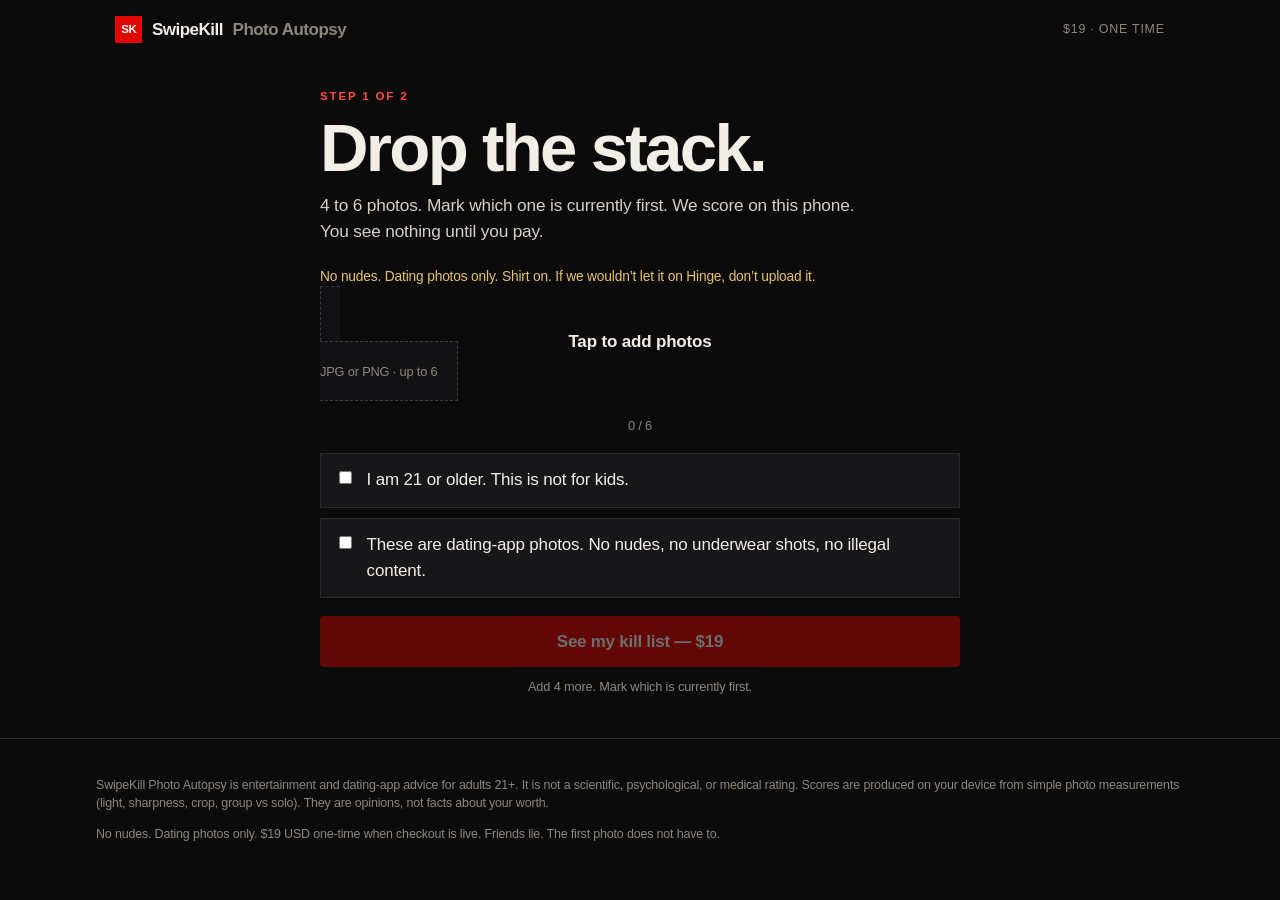
==== paywall.html @ 191dbb35 "Ship SwipeKill Photo Autopsy static site for GitHub Pages" ====
<!DOCTYPE html>
<html lang="en">
<head>
  <meta charset="utf-8" />
  <meta name="viewport" content="width=device-width, initial-scale=1" />
  <title>Unlock — SwipeKill Photo Autopsy</title>
  <link rel="icon" href="favicon.svg" type="image/svg+xml" />
  <link rel="stylesheet" href="css/styles.css?v=20260821e" />
</head>
<body>
  <header class="site-header">
    <a class="brand" href="index.html"><span class="brand-mark">SK</span> SwipeKill <em>Photo Autopsy</em></a>
    <div class="header-meta">$19 · one time</div>
  </header>
  <main id="main" class="hero">
    <div class="wrap">
      <div class="lock">Scores locked</div>
      <h1>Your kill list is ready.</h1>
      <p class="lede">We already ran the autopsy on your phone. The ranks, the KILL stamp, and the three fixes stay sealed until $19 clears.</p>

      <div class="locked-list" id="locked"></div>

      <div class="pay-box">
        <div class="kicker">Photo Autopsy</div>
        <div class="price-amt">$19<span class="price-unit"> USD one-time</span></div>
        <p>No account. No subscription. Stripe receipt email when checkout is live.</p>
        <button class="btn btn-block" id="pay" type="button">Pay $19 — unlock the report</button>
        <p class="checkout-fail" id="fail">Checkout isn’t live. The payment link has not been set. This is not a successful payment.</p>
        <span class="btn-note">Hard paywall. Friends don’t get a free peek either.</span>
      </div>
    </div>
  </main>
  <footer class="site-footer">
    <div class="wrap-wide">
      <p>SwipeKill Photo Autopsy is entertainment and dating-app advice for adults 21+. It is not a scientific, psychological, or medical rating. Scores are produced on your device from simple photo measurements (light, sharpness, crop, group vs solo). They are opinions, not facts about your worth.</p>
      <p>No nudes. Dating photos only. $19 USD one-time when checkout is live. Friends lie. The first photo does not have to.</p>
    </div>
  </footer>
  <script src="js/config.js?v=20260821e"></script>
  <script src="js/store.js?v=20260821e"></script>
  <script src="js/paywall.js?v=20260821e"></script>
</body>
</html>
---- css/styles.css ----
/* SwipeKill — dark, blunt, one red. Mobile-first. */

:root {
  --bg: #0b0b0c;
  --bg-2: #121214;
  --card: #17171a;
  --ink: #f3eee6;
  --muted: #8d877e;
  --line: #2a2a2e;
  --red: #e10600;
  --red-ink: #ff4d3d;
  --gold: #e8c36a;
  --ok: #9ad3b0;
  --shadow: 0 18px 50px rgba(0,0,0,0.45);
  --font: "Helvetica Neue", Helvetica, Arial, ui-sans-serif, system-ui, sans-serif;
  --display: "Arial Black", "Helvetica Neue", "Franklin Gothic Medium", Impact, sans-serif;
  --max: 40rem;
  --wide: 68rem;
}

*, *::before, *::after { box-sizing: border-box; }
html { -webkit-text-size-adjust: 100%; }
html, body { margin: 0; background: var(--bg); color: var(--ink); }
body {
  font-family: var(--font);
  font-size: 17px;
  line-height: 1.5;
  min-height: 100vh;
  letter-spacing: -0.01em;
}

a { color: var(--gold); }
button, input { font: inherit; color: inherit; }

.skip { position: absolute; left: -999px; }
.skip:focus { left: 1rem; top: 1rem; background: #000; padding: .5rem 1rem; z-index: 9; }

.site-header {
  display: flex;
  align-items: center;
  justify-content: space-between;
  padding: 1rem 1.2rem;
  max-width: var(--wide);
  margin: 0 auto;
}
.brand {
  display: flex;
  align-items: center;
  gap: 0.6rem;
  text-decoration: none;
  color: inherit;
  font-weight: 800;
  letter-spacing: -0.03em;
}
.brand-mark {
  width: 1.7rem;
  height: 1.7rem;
  background: var(--red);
  color: #fff;
  display: grid;
  place-items: center;
  font-size: 0.72rem;
  font-weight: 900;
}
.brand em { font-style: normal; color: var(--muted); font-weight: 600; }
.header-meta { color: var(--muted); font-size: 0.78rem; letter-spacing: 0.06em; text-transform: uppercase; }

.wrap { width: min(100% - 2.2rem, var(--max)); margin: 0 auto; }
.wrap-wide { width: min(100% - 2.2rem, var(--wide)); margin: 0 auto; }

h1, h2, h3 {
  font-family: var(--display);
  font-weight: 900;
  letter-spacing: -0.04em;
  line-height: 0.95;
  margin: 0 0 0.8rem;
  text-wrap: balance;
}
h1 { font-size: clamp(2.3rem, 10vw, 4.2rem); }
h2 { font-size: clamp(1.6rem, 5vw, 2.2rem); }
h1 span { color: var(--red-ink); }

.lede {
  font-size: 1.08rem;
  color: #d5cfc5;
  margin: 0 0 1.4rem;
  max-width: 34rem;
}
.kicker {
  display: inline-block;
  color: var(--red-ink);
  font-size: 0.72rem;
  font-weight: 800;
  letter-spacing: 0.16em;
  text-transform: uppercase;
  margin-bottom: 0.7rem;
}

.btn {
  display: inline-flex;
  align-items: center;
  justify-content: center;
  min-height: 3.2rem;
  padding: 0.75rem 1.3rem;
  border: 0;
  background: var(--red);
  color: #fff;
  font-weight: 800;
  letter-spacing: -0.015em;
  text-decoration: none;
  cursor: pointer;
  border-radius: 4px;
}
.btn:hover { filter: brightness(1.08); }
.btn-ghost {
  background: transparent;
  border: 1px solid var(--line);
  color: var(--ink);
}
.btn-gold { background: var(--gold); color: #111; }
.btn-block { width: 100%; }
.btn[disabled] { opacity: 0.4; cursor: not-allowed; filter: none; }
.btn-note { display: block; margin-top: 0.65rem; color: var(--muted); font-size: 0.8rem; text-align: center; }

.hero { padding: 1.4rem 0 2.6rem; }
.hero-grid { display: grid; gap: 2rem; }
@media (min-width: 880px) {
  .hero-grid {
    grid-template-columns: 1.15fr .85fr;
    align-items: center;
    gap: 3rem;
  }
}

.stack {
  position: relative;
  height: 22rem;
}
.polaroid {
  position: absolute;
  width: 11.2rem;
  height: 14.2rem;
  background: #1c1c1f;
  border: 1px solid var(--line);
  box-shadow: var(--shadow);
  padding: 0.45rem 0.45rem 1.6rem;
}
.polaroid i {
  display: block;
  height: 11.2rem;
  background: linear-gradient(160deg, #2a2a30, #141416);
}
.polaroid b {
  display: block;
  margin-top: 0.35rem;
  font-size: 0.68rem;
  letter-spacing: 0.12em;
  text-transform: uppercase;
  color: var(--muted);
}
.p1 { left: 18%; top: 8%; transform: rotate(-8deg); z-index: 3; }
.p2 { left: 38%; top: 18%; transform: rotate(6deg); z-index: 2; }
.p3 { left: 8%; top: 28%; transform: rotate(3deg); z-index: 1; }
.stamp {
  position: absolute;
  right: -0.6rem;
  top: 1.4rem;
  z-index: 5;
  border: 3px solid var(--red);
  color: var(--red);
  font-family: var(--display);
  font-size: 1.4rem;
  letter-spacing: 0.08em;
  padding: 0.15rem 0.45rem;
  transform: rotate(12deg);
  background: rgba(11,11,12,0.55);
}

.trust {
  display: flex;
  flex-wrap: wrap;
  gap: 0.5rem 1.1rem;
  margin-top: 1.1rem;
  color: var(--muted);
  font-size: 0.84rem;
}
.trust span::before {
  content: "▸ ";
  color: var(--red-ink);
}

section.band {
  border-top: 1px solid var(--line);
  padding: 2.4rem 0;
}
.who p { color: #d5cfc5; font-size: 1.05rem; }

.facts {
  display: grid;
  gap: 0.8rem;
  margin: 1.2rem 0 0;
  padding: 0;
  list-style: none;
}
.facts li {
  background: var(--card);
  border: 1px solid var(--line);
  padding: 1rem 1.05rem;
}
.facts strong { display: block; font-size: 1.02rem; margin-bottom: 0.2rem; }

.price-card {
  background: #140e0e;
  border: 1px solid #3a1512;
  padding: 1.5rem 1.25rem 1.6rem;
}
.price-amt {
  font-family: var(--display);
  font-size: 3.2rem;
  letter-spacing: 0;
  line-height: 1;
  margin: 0.3rem 0 0.4rem;
}
.price-amt small {
  display: inline-block;
  margin-left: 0.55rem;
  font-size: 0.95rem;
  font-weight: 600;
  font-style: normal;
  font-family: var(--font);
  letter-spacing: 0.02em;
  color: var(--muted);
  vertical-align: middle;
  white-space: nowrap;
}

.objections dt { font-weight: 800; margin: 1rem 0 0.25rem; }
.objections dd { margin: 0; color: var(--muted); }

/* Upload */
.drop {
  border: 1px dashed #3a3a40;
  background: var(--bg-2);
  padding: 1.2rem;
  text-align: center;
  cursor: pointer;
}
.drop strong { display: block; margin-bottom: 0.25rem; }
.thumbs {
  display: grid;
  grid-template-columns: repeat(3, 1fr);
  gap: 0.55rem;
  margin: 1rem 0;
}
@media (min-width: 640px) { .thumbs { grid-template-columns: repeat(6, 1fr); } }
.thumb {
  position: relative;
  aspect-ratio: 3/4;
  background: #111;
  border: 1px solid var(--line);
  overflow: hidden;
}
.thumb img { width: 100%; height: 100%; object-fit: cover; display: block; }
.thumb .x {
  position: absolute;
  top: 0.25rem;
  right: 0.25rem;
  width: 1.5rem;
  height: 1.5rem;
  border: 0;
  background: #000;
  color: #fff;
  cursor: pointer;
  font-weight: 800;
}
.thumb label.first-flag {
  position: absolute;
  left: 0; right: 0; bottom: 0;
  background: rgba(0,0,0,0.72);
  font-size: 0.62rem;
  letter-spacing: 0.04em;
  text-transform: uppercase;
  padding: 0.35rem 0.3rem;
  display: flex;
  gap: 0.25rem;
  align-items: center;
  color: #ddd;
}
.thumb.is-first { outline: 2px solid var(--gold); }
.gates { display: grid; gap: 0.65rem; margin: 1.1rem 0; }
.gate {
  display: flex;
  gap: 0.7rem;
  align-items: flex-start;
  background: var(--card);
  border: 1px solid var(--line);
  padding: 0.85rem 0.9rem;
  cursor: pointer;
}
.gate input { margin-top: 0.2rem; accent-color: var(--red); }

.warn-nudes {
  color: var(--gold);
  font-size: 0.86rem;
  margin: 0.4rem 0 1rem;
}

/* Paywall */
.lock {
  color: var(--red-ink);
  font-size: 0.72rem;
  font-weight: 800;
  letter-spacing: 0.16em;
  text-transform: uppercase;
}
.locked-list { display: grid; gap: 0.55rem; margin: 1.2rem 0 1.5rem; }
.locked-row {
  display: flex;
  align-items: center;
  gap: 0.75rem;
  background: var(--card);
  border: 1px solid var(--line);
  padding: 0.7rem;
}
.locked-row .ph {
  width: 3.2rem;
  height: 4.1rem;
  object-fit: cover;
  filter: blur(7px) saturate(0.6);
  background: #222;
}
.locked-row .bars { flex: 1; filter: blur(5px); user-select: none; }
.bar { height: 7px; background: #2a2a2e; margin: 0.28rem 0; }
.bar i { display: block; height: 100%; background: #555; width: 60%; }
.pay-box {
  background: #140e0e;
  border: 1px solid #3a1512;
  padding: 1.35rem 1.2rem 1.4rem;
}
.checkout-fail {
  display: none;
  margin-top: 0.8rem;
  color: var(--gold);
  font-size: 0.88rem;
}
.checkout-fail.is-on { display: block; }

/* Report */
.banner-kill, .banner-first {
  padding: 1.2rem 1.15rem 1.25rem;
  margin: 1rem 0 1.3rem;
  border: 1px solid var(--line);
}
.banner-kill { background: #1a0b0b; border-color: #4a1410; }
.banner-first { background: #16140d; border-color: #3d3420; }
.badge {
  display: inline-block;
  font-family: var(--display);
  letter-spacing: 0.08em;
  font-size: 0.85rem;
  padding: 0.15rem 0.4rem;
  margin-bottom: 0.45rem;
}
.badge-kill { background: var(--red); color: #fff; }
.badge-first { background: var(--gold); color: #111; }
.badge-bury { background: #2a2a2e; color: #bbb; }

.rank { display: grid; gap: 0.8rem; }
.rank-card {
  display: grid;
  grid-template-columns: 5.4rem 1fr;
  gap: 0.85rem;
  background: var(--card);
  border: 1px solid var(--line);
  padding: 0.7rem;
}
.rank-card img { width: 5.4rem; height: 7rem; object-fit: cover; background: #111; }
.scores { display: grid; gap: 0.35rem; font-size: 0.78rem; color: var(--muted); }
.score-row { display: grid; grid-template-columns: 7.2rem 1fr 1.6rem; gap: 0.4rem; align-items: center; }
.score-row b { color: var(--ink); font-size: 0.85rem; text-align: right; }
.meter { height: 6px; background: #2a2a2e; }
.meter i { display: block; height: 100%; background: #cfc7bb; }
.meter.bad i { background: var(--red); }
.meter.good i { background: var(--ok); }
.slot { font-size: 0.7rem; letter-spacing: 0.1em; text-transform: uppercase; color: var(--muted); }

.fixes { display: grid; gap: 0.75rem; margin-top: 0.8rem; }
.fix {
  background: var(--card);
  border: 1px solid var(--line);
  padding: 1rem 1.05rem;
}
.fix h3 { font-size: 1.15rem; margin-bottom: 0.35rem; }
.fix p { margin: 0; color: #d5cfc5; font-size: 0.95rem; }

.site-footer {
  border-top: 1px solid var(--line);
  padding: 1.5rem 1.2rem 2.4rem;
  color: var(--muted);
  font-size: 0.78rem;
  line-height: 1.5;
}
.hidden { display: none !important; }

@media (prefers-reduced-motion: reduce) {
  * { transition: none !important; }
}

.tiny { font-size: 0.8rem; }
.muted { color: var(--muted); }

.price-unit, .price-amt small {
  display: inline-block;
  margin-left: 0.55rem;
  font-size: 0.95rem;
  font-weight: 600;
  font-family: var(--font);
  letter-spacing: 0.02em;
  color: var(--muted);
  white-space: nowrap;
}
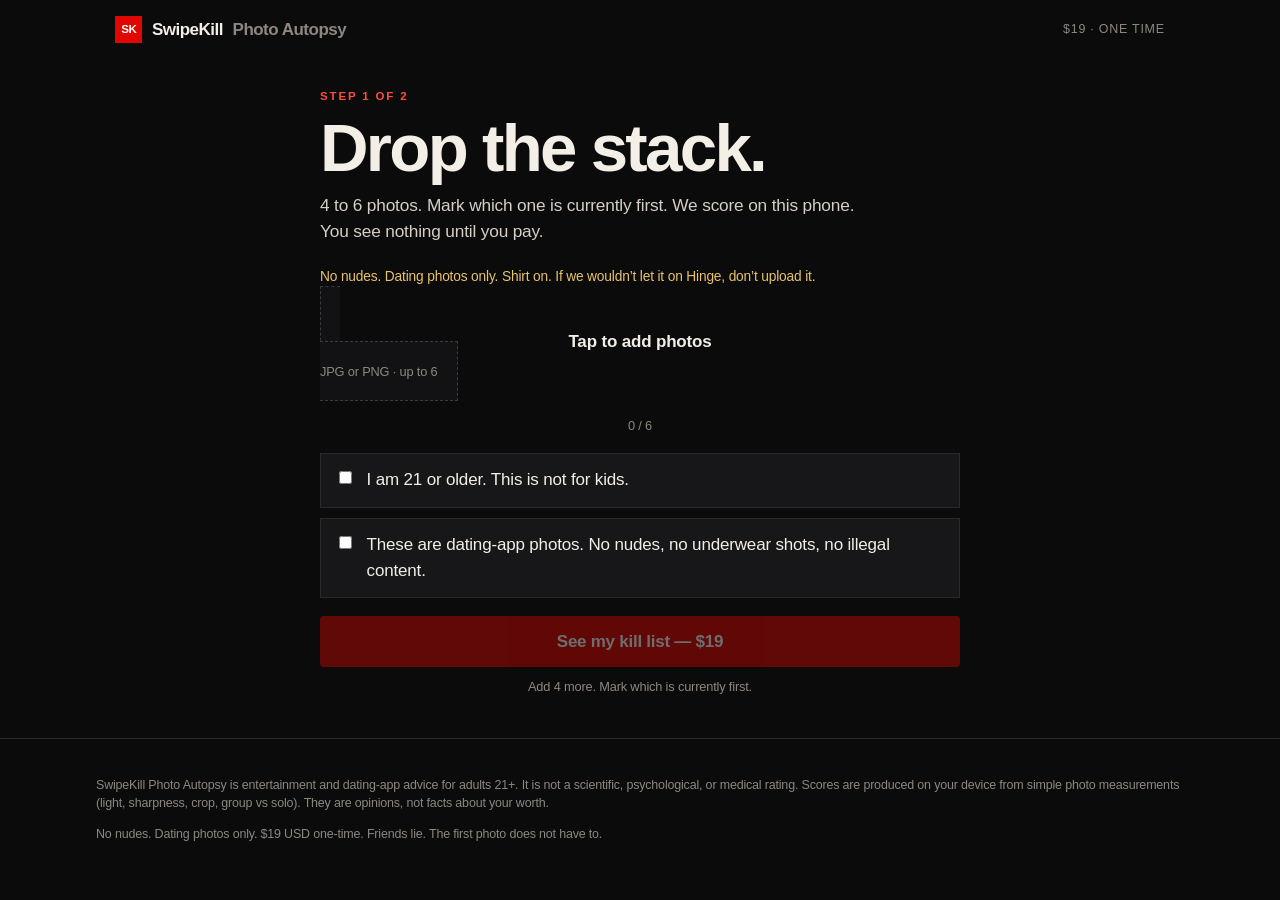
==== commit 3f09f477: "Polish live offer: OG share image, paid checkout copy, clearer unlock Add a 1200x630 share image, pr" ====
--- a/paywall.html
+++ b/paywall.html
@@ -3,9 +3,16 @@
 <head>
   <meta charset="utf-8" />
   <meta name="viewport" content="width=device-width, initial-scale=1" />
+  <meta name="description" content="Your SwipeKill kill list is ready. Unlock ranks, KILL stamp, and three fixes for $19 one-time." />
+  <meta name="robots" content="noindex,follow" />
   <title>Unlock — SwipeKill Photo Autopsy</title>
+  <meta property="og:image" content="https://jayjasmine.github.io/swipekill/assets/og-share.png" />
+  <meta property="og:image:width" content="1200" />
+  <meta property="og:image:height" content="630" />
+  <meta name="twitter:card" content="summary_large_image" />
+  <meta name="twitter:image" content="https://jayjasmine.github.io/swipekill/assets/og-share.png" />
   <link rel="icon" href="favicon.svg" type="image/svg+xml" />
-  <link rel="stylesheet" href="css/styles.css?v=20260821e" />
+  <link rel="stylesheet" href="css/styles.css?v=20260917a" />
 </head>
 <body>
   <header class="site-header">
@@ -23,7 +30,7 @@
       <div class="pay-box">
         <div class="kicker">Photo Autopsy</div>
         <div class="price-amt">$19<span class="price-unit"> USD one-time</span></div>
-        <p>No account. No subscription. Stripe receipt email when checkout is live.</p>
+        <p>No account. No subscription. Stripe receipt email after you pay.</p>
         <button class="btn btn-block" id="pay" type="button">Pay $19 — unlock the report</button>
         <p class="checkout-fail" id="fail">Checkout isn’t live. The payment link has not been set. This is not a successful payment.</p>
         <span class="btn-note">Hard paywall. Friends don’t get a free peek either.</span>
@@ -33,11 +40,11 @@
   <footer class="site-footer">
     <div class="wrap-wide">
       <p>SwipeKill Photo Autopsy is entertainment and dating-app advice for adults 21+. It is not a scientific, psychological, or medical rating. Scores are produced on your device from simple photo measurements (light, sharpness, crop, group vs solo). They are opinions, not facts about your worth.</p>
-      <p>No nudes. Dating photos only. $19 USD one-time when checkout is live. Friends lie. The first photo does not have to.</p>
+      <p>No nudes. Dating photos only. $19 USD one-time. Friends lie. The first photo does not have to.</p>
     </div>
   </footer>
-  <script src="js/config.js?v=20260821e"></script>
-  <script src="js/store.js?v=20260821e"></script>
-  <script src="js/paywall.js?v=20260821e"></script>
+  <script src="js/config.js?v=20260917a"></script>
+  <script src="js/store.js?v=20260917a"></script>
+  <script src="js/paywall.js?v=20260917a"></script>
 </body>
 </html>
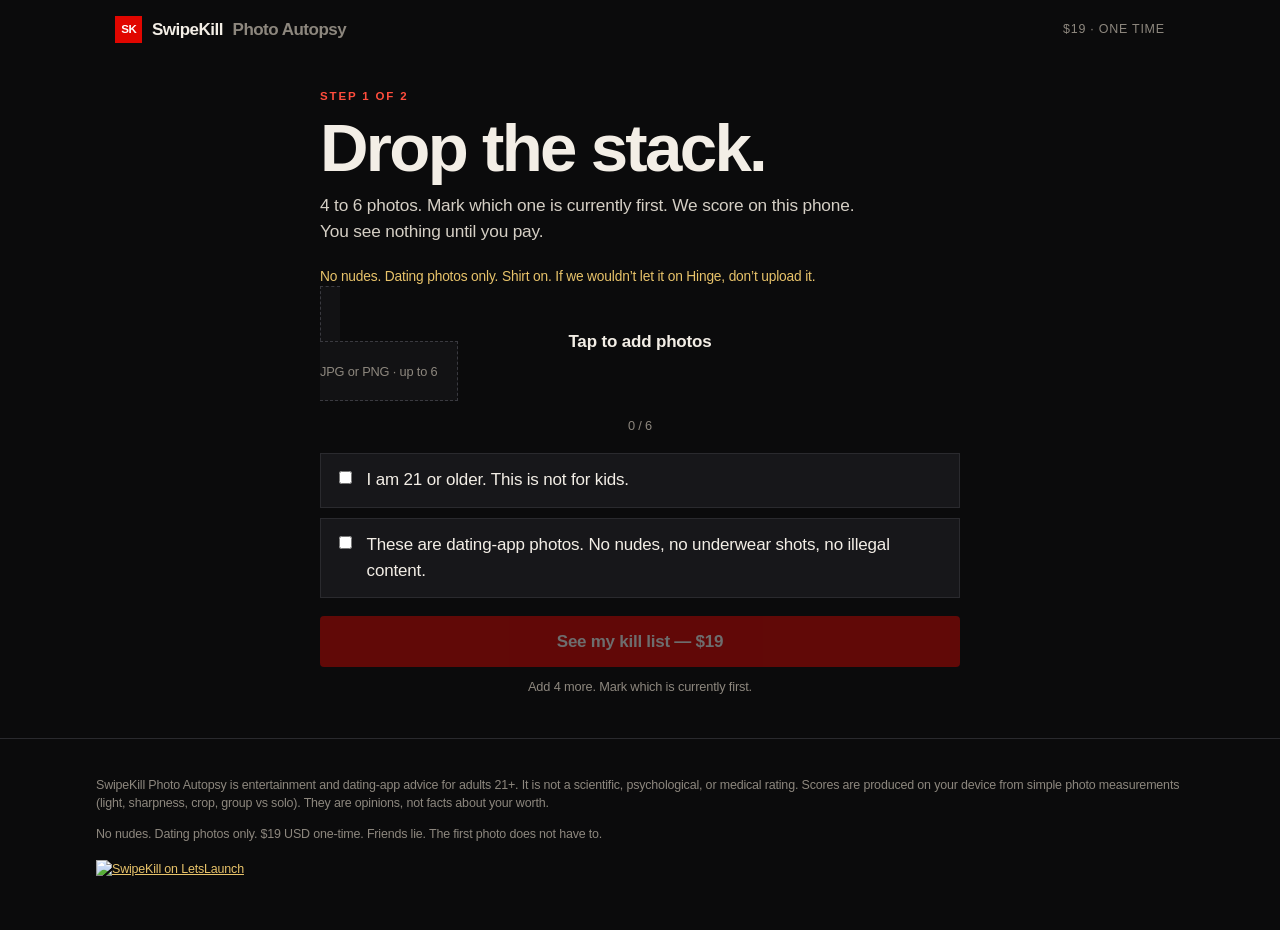
==== commit 18079321: "Add LetsLaunch reciprocal badge to unlock listing Footer badge links to https://letslaunch.today/pro" ====
--- a/paywall.html
+++ b/paywall.html
@@ -12,7 +12,7 @@
   <meta name="twitter:card" content="summary_large_image" />
   <meta name="twitter:image" content="https://jayjasmine.github.io/swipekill/assets/og-share.png" />
   <link rel="icon" href="favicon.svg" type="image/svg+xml" />
-  <link rel="stylesheet" href="css/styles.css?v=20260917a" />
+  <link rel="stylesheet" href="css/styles.css?v=20260921a" />
 </head>
 <body>
   <header class="site-header">
@@ -32,7 +32,12 @@
         <div class="price-amt">$19<span class="price-unit"> USD one-time</span></div>
         <p>No account. No subscription. Stripe receipt email after you pay.</p>
         <button class="btn btn-block" id="pay" type="button">Pay $19 — unlock the report</button>
+        <div class="after-pay" id="after-pay">
+          <p>Finish payment on Stripe. When it shows paid, tap Unlock my report.</p>
+          <a class="btn btn-block" id="unlock-report" href="success.html">Unlock my report</a>
+        </div>
         <p class="checkout-fail" id="fail">Checkout isn’t live. The payment link has not been set. This is not a successful payment.</p>
+        <a class="already-paid" id="already-paid" href="success.html">Already paid? Unlock my report</a>
         <span class="btn-note">Hard paywall. Friends don’t get a free peek either.</span>
       </div>
     </div>
@@ -41,10 +46,16 @@
     <div class="wrap-wide">
       <p>SwipeKill Photo Autopsy is entertainment and dating-app advice for adults 21+. It is not a scientific, psychological, or medical rating. Scores are produced on your device from simple photo measurements (light, sharpness, crop, group vs solo). They are opinions, not facts about your worth.</p>
       <p>No nudes. Dating photos only. $19 USD one-time. Friends lie. The first photo does not have to.</p>
+
+      <p class="dir-badges" style="margin-top:1rem">
+        <a href="https://letslaunch.today/product/swipekill" target="_blank" rel="noopener">
+          <img src="https://letslaunch.today/badge/swipekill.svg" alt="SwipeKill on LetsLaunch" width="250" height="54" />
+        </a>
+      </p>
     </div>
   </footer>
-  <script src="js/config.js?v=20260917a"></script>
-  <script src="js/store.js?v=20260917a"></script>
-  <script src="js/paywall.js?v=20260917a"></script>
+  <script src="js/config.js?v=20260921a"></script>
+  <script src="js/store.js?v=20260921a"></script>
+  <script src="js/paywall.js?v=20260921a"></script>
 </body>
 </html>
--- a/css/styles.css
+++ b/css/styles.css
@@ -344,6 +344,26 @@
   font-size: 0.88rem;
 }
 .checkout-fail.is-on { display: block; }
+.after-pay {
+  display: none;
+  margin-top: 1rem;
+  padding-top: 1rem;
+  border-top: 1px solid #3a1512;
+}
+.after-pay.is-on { display: block; }
+.after-pay p {
+  margin: 0 0 0.85rem;
+  color: #d5cfc5;
+  font-size: 0.95rem;
+}
+.already-paid {
+  display: block;
+  margin-top: 0.85rem;
+  text-align: center;
+  font-size: 0.8rem;
+  color: var(--muted);
+}
+.already-paid:hover { color: var(--ink); }
 
 /* Report */
 .banner-kill, .banner-first {
@@ -409,6 +429,86 @@
 .tiny { font-size: 0.8rem; }
 .muted { color: var(--muted); }
 
+/* Free tips strip (home) + article pages */
+.tip-grid {
+  display: grid;
+  gap: 0.8rem;
+  margin-top: 1.2rem;
+}
+@media (min-width: 720px) {
+  .tip-grid { grid-template-columns: repeat(3, 1fr); }
+}
+.tip-card {
+  display: block;
+  background: var(--card);
+  border: 1px solid var(--line);
+  padding: 1.05rem 1.05rem 1.15rem;
+  text-decoration: none;
+  color: inherit;
+}
+.tip-card:hover { border-color: #44444c; }
+.tip-card strong {
+  display: block;
+  font-size: 1.05rem;
+  margin-bottom: 0.4rem;
+  letter-spacing: -0.025em;
+  line-height: 1.2;
+}
+.tip-card span {
+  display: block;
+  color: var(--muted);
+  font-size: 0.88rem;
+}
+.tip-card i {
+  display: block;
+  margin-top: 0.75rem;
+  color: var(--gold);
+  font-style: normal;
+  font-size: 0.78rem;
+  font-weight: 700;
+}
+
+.crumbs {
+  font-size: 0.78rem;
+  color: var(--muted);
+  margin: 0 0 1rem;
+}
+.crumbs a { color: var(--muted); text-decoration: none; }
+.crumbs a:hover { color: var(--ink); }
+
+.article p {
+  color: #d5cfc5;
+  margin: 0 0 1rem;
+}
+.article h2 { margin-top: 1.8rem; }
+
+.related {
+  display: grid;
+  gap: 0.55rem;
+  margin-top: 1rem;
+  padding: 0;
+  list-style: none;
+}
+.related a {
+  color: var(--gold);
+  text-decoration: none;
+  font-size: 0.95rem;
+}
+.related a:hover { text-decoration: underline; }
+
+.footer-nav {
+  display: flex;
+  flex-wrap: wrap;
+  gap: 0.45rem 1.15rem;
+  margin: 0 0 1rem;
+}
+.footer-nav a {
+  color: var(--muted);
+  text-decoration: none;
+  font-weight: 600;
+}
+.footer-nav a:hover { color: var(--ink); }
+
 .price-unit, .price-amt small {
   display: inline-block;
   margin-left: 0.55rem;
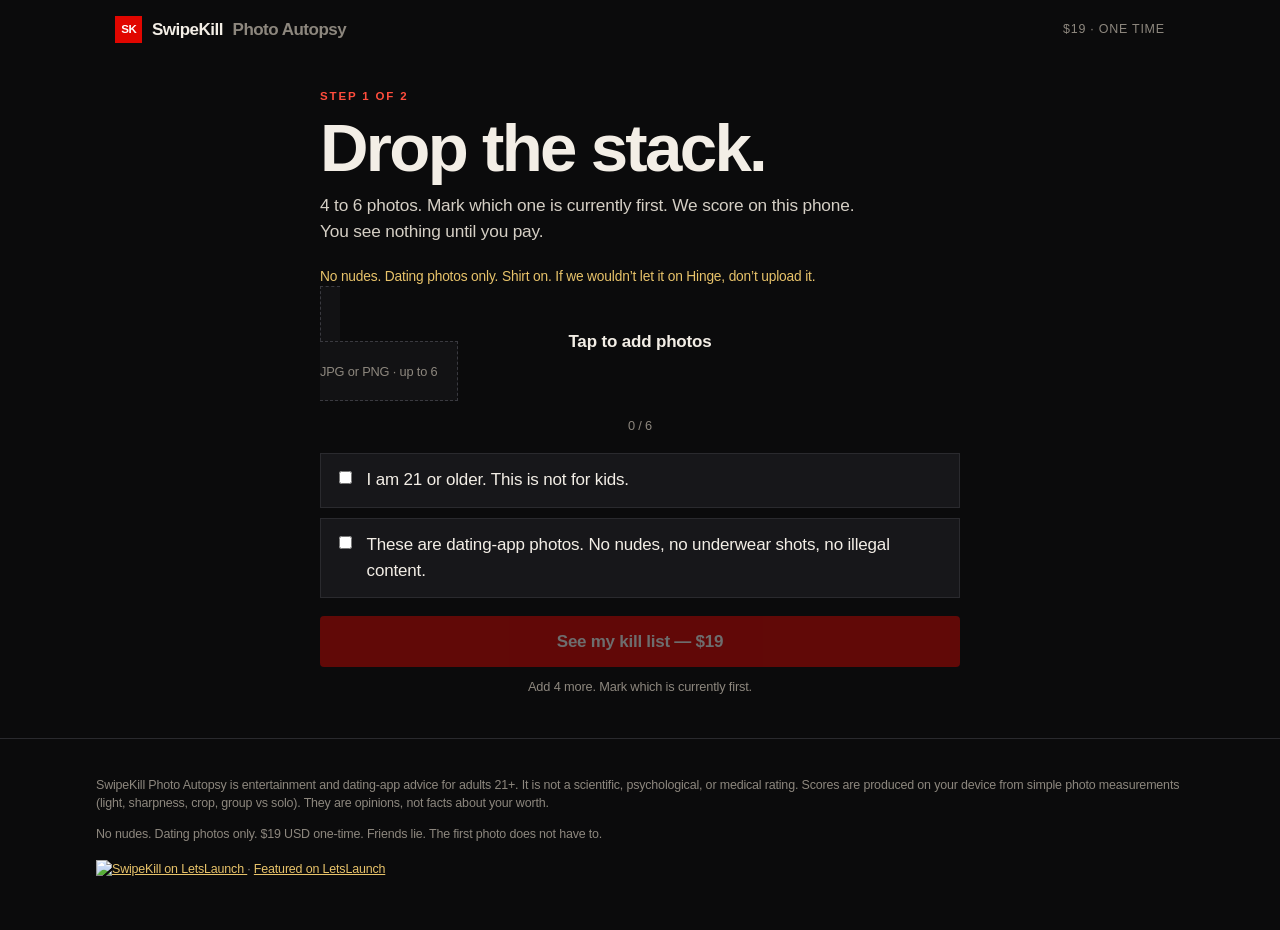
==== commit 58112c87: "Add crawlable text link for LetsLaunch badge check Image badge alone was not detected by LetsLaunch " ====
--- a/paywall.html
+++ b/paywall.html
@@ -50,7 +50,7 @@
       <p class="dir-badges" style="margin-top:1rem">
         <a href="https://letslaunch.today/product/swipekill" target="_blank" rel="noopener">
           <img src="https://letslaunch.today/badge/swipekill.svg" alt="SwipeKill on LetsLaunch" width="250" height="54" />
-        </a>
+        </a> · <a href="https://letslaunch.today/product/swipekill" target="_blank" rel="noopener">Featured on LetsLaunch</a>
       </p>
     </div>
   </footer>
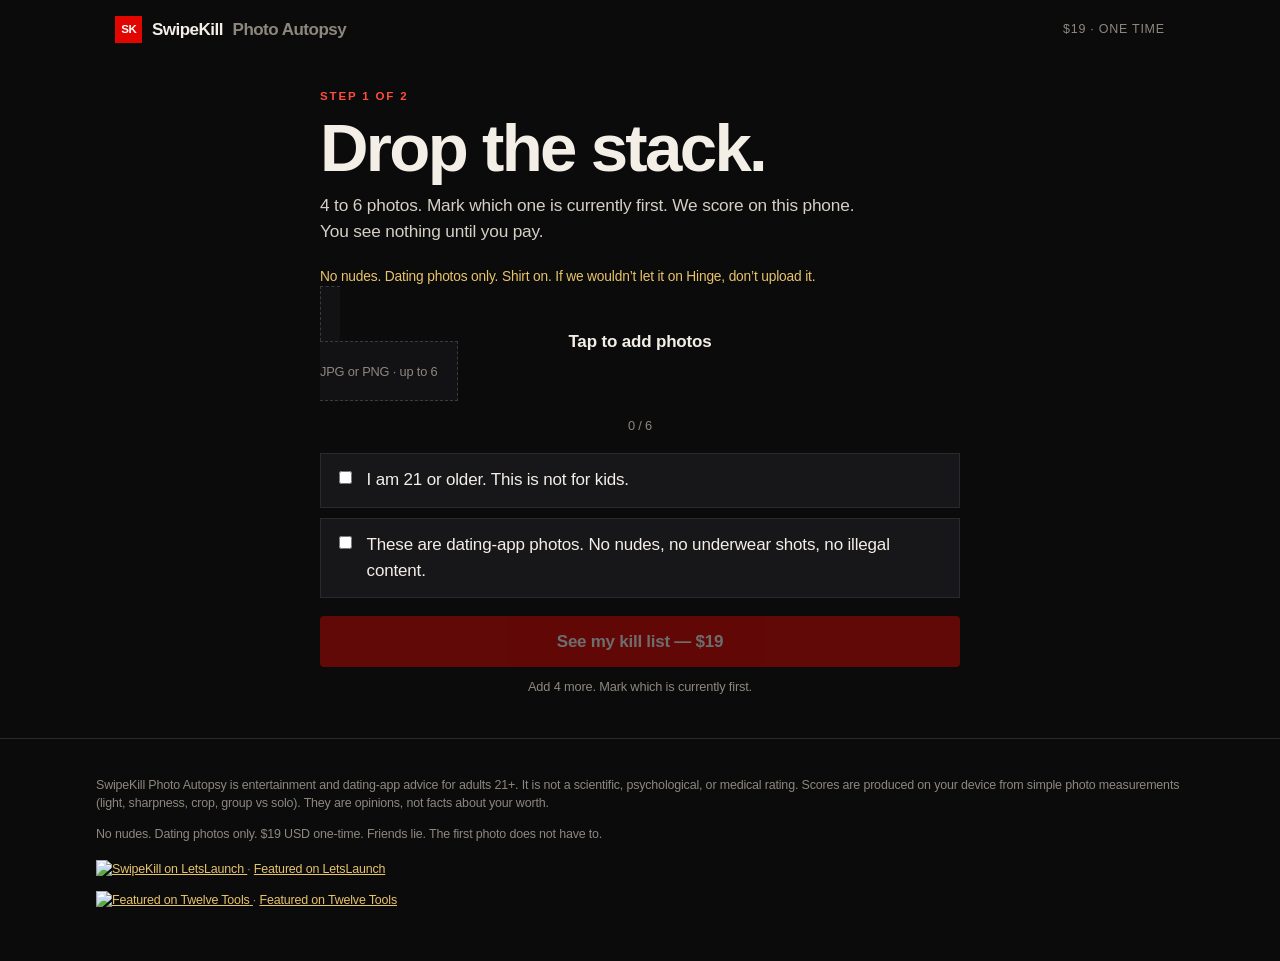
==== commit e0b30b16: "Add a Twelve Tools footer badge next to LetsLaunch. The free listing needs a homepage backlink, so t" ====
--- a/paywall.html
+++ b/paywall.html
@@ -52,6 +52,11 @@
           <img src="https://letslaunch.today/badge/swipekill.svg" alt="SwipeKill on LetsLaunch" width="250" height="54" />
         </a> · <a href="https://letslaunch.today/product/swipekill" target="_blank" rel="noopener">Featured on LetsLaunch</a>
       </p>
+      <p class="dir-badges">
+        <a href="https://twelve.tools" target="_blank" rel="noopener">
+          <img src="https://twelve.tools/badge0-dark.svg" alt="Featured on Twelve Tools" width="200" height="54" />
+        </a> · <a href="https://twelve.tools" target="_blank" rel="noopener">Featured on Twelve Tools</a>
+      </p>
     </div>
   </footer>
   <script src="js/config.js?v=20260921a"></script>
--- a/css/styles.css
+++ b/css/styles.css
@@ -519,3 +519,67 @@
   color: var(--muted);
   white-space: nowrap;
 }
+
+a:focus-visible,
+button:focus-visible,
+input:focus-visible {
+  outline: 2px solid var(--gold);
+  outline-offset: 3px;
+}
+
+.cta-row {
+  display: flex;
+  flex-wrap: wrap;
+  gap: 0.65rem;
+  align-items: center;
+}
+
+.sample-jump {
+  margin: 1rem 0 0;
+  color: #d5cfc5;
+}
+.sample-jump a {
+  font-weight: 800;
+  text-decoration: underline;
+  text-underline-offset: 0.16em;
+}
+
+.sample-note {
+  background: var(--card);
+  border: 1px solid var(--line);
+  border-left: 3px solid var(--gold);
+  padding: 0.9rem 1rem;
+  margin: 0 0 1.3rem;
+  color: #d5cfc5;
+  font-size: 0.95rem;
+}
+.sample-note strong { color: var(--ink); }
+.sample-note p { margin: 0; }
+.sample-note p + p { margin-top: 0.55rem; }
+
+.sample-banner {
+  display: grid;
+  gap: 0.9rem;
+  align-items: start;
+}
+.sample-banner img {
+  width: min(100%, 13.5rem);
+  height: auto;
+  display: block;
+  background: #0e0e10;
+  border: 1px solid var(--line);
+}
+.sample-banner h3 {
+  font-size: clamp(1.25rem, 4vw, 1.55rem);
+  margin: 0.15rem 0 0.45rem;
+}
+.sample-banner p { margin: 0; }
+
+.sample-report .rank-card img {
+  object-fit: contain;
+  background: #0e0e10;
+}
+
+@media (max-width: 380px) {
+  .cta-row .btn { width: 100%; }
+}
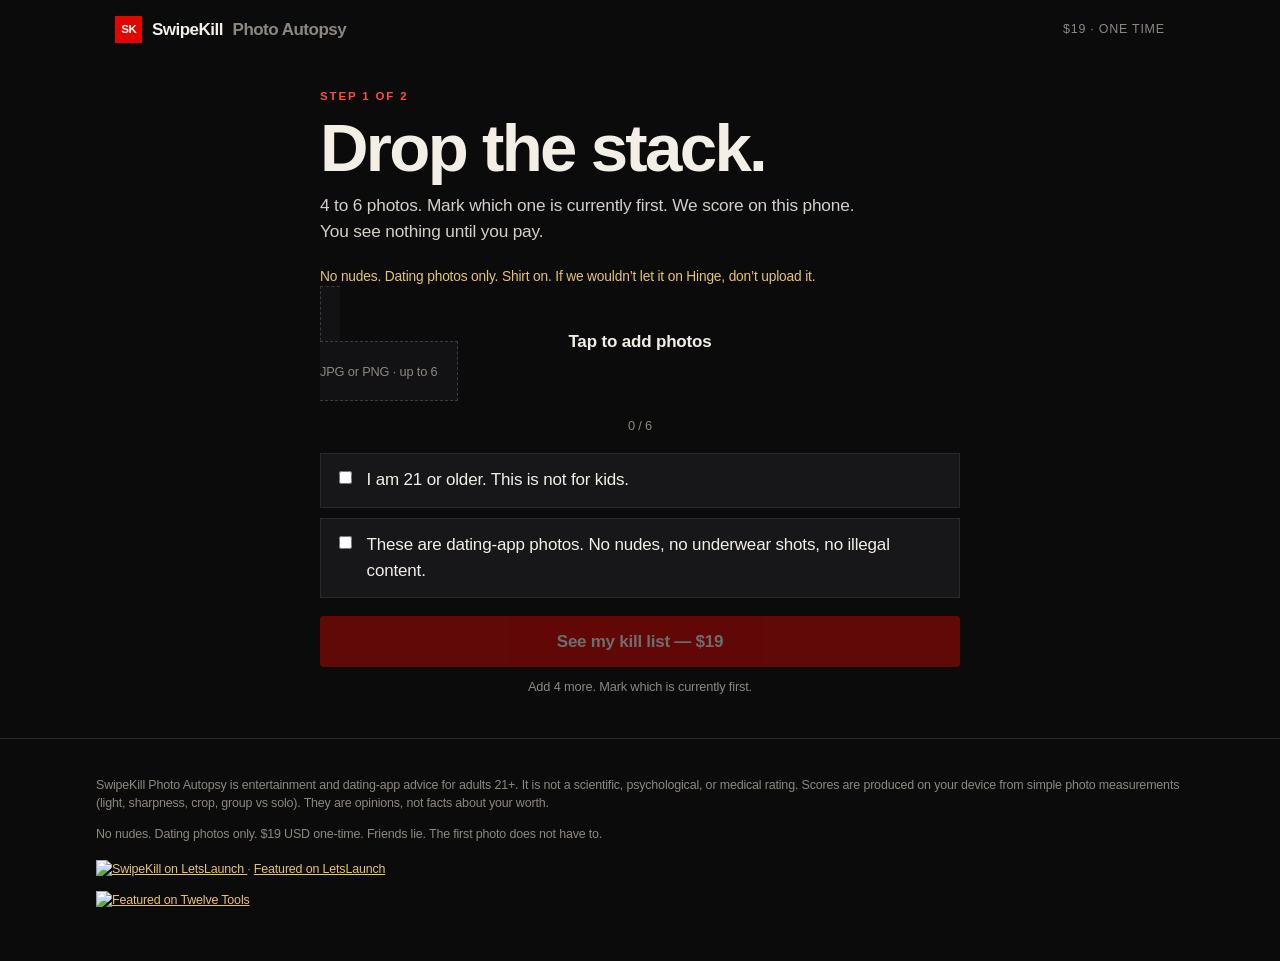
==== commit 0f7cadab: "Use the official Twelve Tools dark badge embed. Drop the extra text link and rel=noopener so the dir" ====
--- a/paywall.html
+++ b/paywall.html
@@ -53,9 +53,7 @@
         </a> · <a href="https://letslaunch.today/product/swipekill" target="_blank" rel="noopener">Featured on LetsLaunch</a>
       </p>
       <p class="dir-badges">
-        <a href="https://twelve.tools" target="_blank" rel="noopener">
-          <img src="https://twelve.tools/badge0-dark.svg" alt="Featured on Twelve Tools" width="200" height="54" />
-        </a> · <a href="https://twelve.tools" target="_blank" rel="noopener">Featured on Twelve Tools</a>
+        <a href="https://twelve.tools" target="_blank"><img src="https://twelve.tools/badge0-dark.svg" alt="Featured on Twelve Tools" width="200" height="54"></a>
       </p>
     </div>
   </footer>
